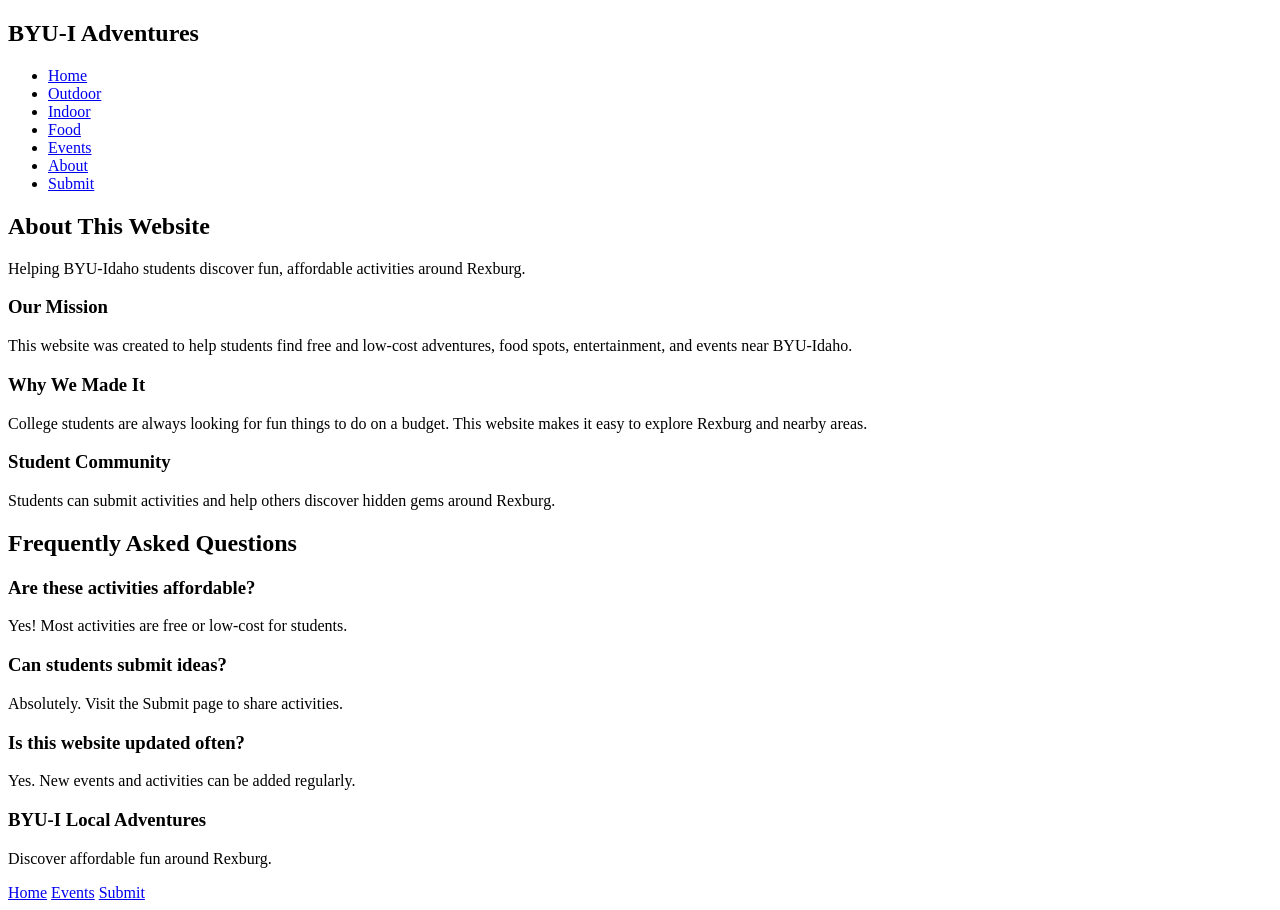
==== about.html @ 0efe22ce "Add about.html with website details and FAQs This HTML file provides information about the website's" ====
<!DOCTYPE html>
<html lang="en">
<head>
  <meta charset="UTF-8">
  <meta name="viewport" content="width=device-width, initial-scale=1.0">
  <title>About | BYU-I Adventures</title>

  <link rel="preconnect" href="https://fonts.googleapis.com">
  <link rel="preconnect" href="https://fonts.gstatic.com" crossorigin>

  <link href="https://fonts.googleapis.com/css2?family=Poppins:wght@300;400;500;600;700&display=swap" rel="stylesheet">

  <link rel="stylesheet" href="css/style.css">
</head>

<body>

<header>
  <nav class="navbar">

    <h1 class="logo">BYU-I Adventures</h1>

    <ul class="nav-links">
      <li><a href="index.html">Home</a></li>
      <li><a href="outdoor.html">Outdoor</a></li>
      <li><a href="indoor.html">Indoor</a></li>
      <li><a href="food.html">Food</a></li>
      <li><a href="events.html">Events</a></li>
      <li><a href="about.html">About</a></li>
      <li><a href="submit.html" class="nav-btn">Submit</a></li>
    </ul>

  </nav>
</header>

<section class="section">

  <div class="section-title">
    <h2>About This Website</h2>

    <p>
      Helping BYU-Idaho students discover fun, affordable
      activities around Rexburg.
    </p>
  </div>

  <div class="about-container">

    <div class="about-card">
      <h3>Our Mission</h3>

      <p>
        This website was created to help students find
        free and low-cost adventures, food spots,
        entertainment, and events near BYU-Idaho.
      </p>
    </div>

    <div class="about-card">
      <h3>Why We Made It</h3>

      <p>
        College students are always looking for fun things
        to do on a budget. This website makes it easy to
        explore Rexburg and nearby areas.
      </p>
    </div>

    <div class="about-card">
      <h3>Student Community</h3>

      <p>
        Students can submit activities and help others
        discover hidden gems around Rexburg.
      </p>
    </div>

  </div>

</section>

<section class="section faq-section">

  <div class="section-title">
    <h2>Frequently Asked Questions</h2>
  </div>

  <div class="faq">

    <h3>Are these activities affordable?</h3>

    <p>
      Yes! Most activities are free or low-cost for students.
    </p>

  </div>

  <div class="faq">

    <h3>Can students submit ideas?</h3>

    <p>
      Absolutely. Visit the Submit page to share activities.
    </p>

  </div>

  <div class="faq">

    <h3>Is this website updated often?</h3>

    <p>
      Yes. New events and activities can be added regularly.
    </p>

  </div>

</section>

<footer>

  <div class="footer-content">

    <h3>BYU-I Local Adventures</h3>

    <p>
      Discover affordable fun around Rexburg.
    </p>

    <div class="footer-links">
      <a href="index.html">Home</a>
      <a href="events.html">Events</a>
      <a href="submit.html">Submit</a>
    </div>

  </div>

</footer>

</body>
</html>
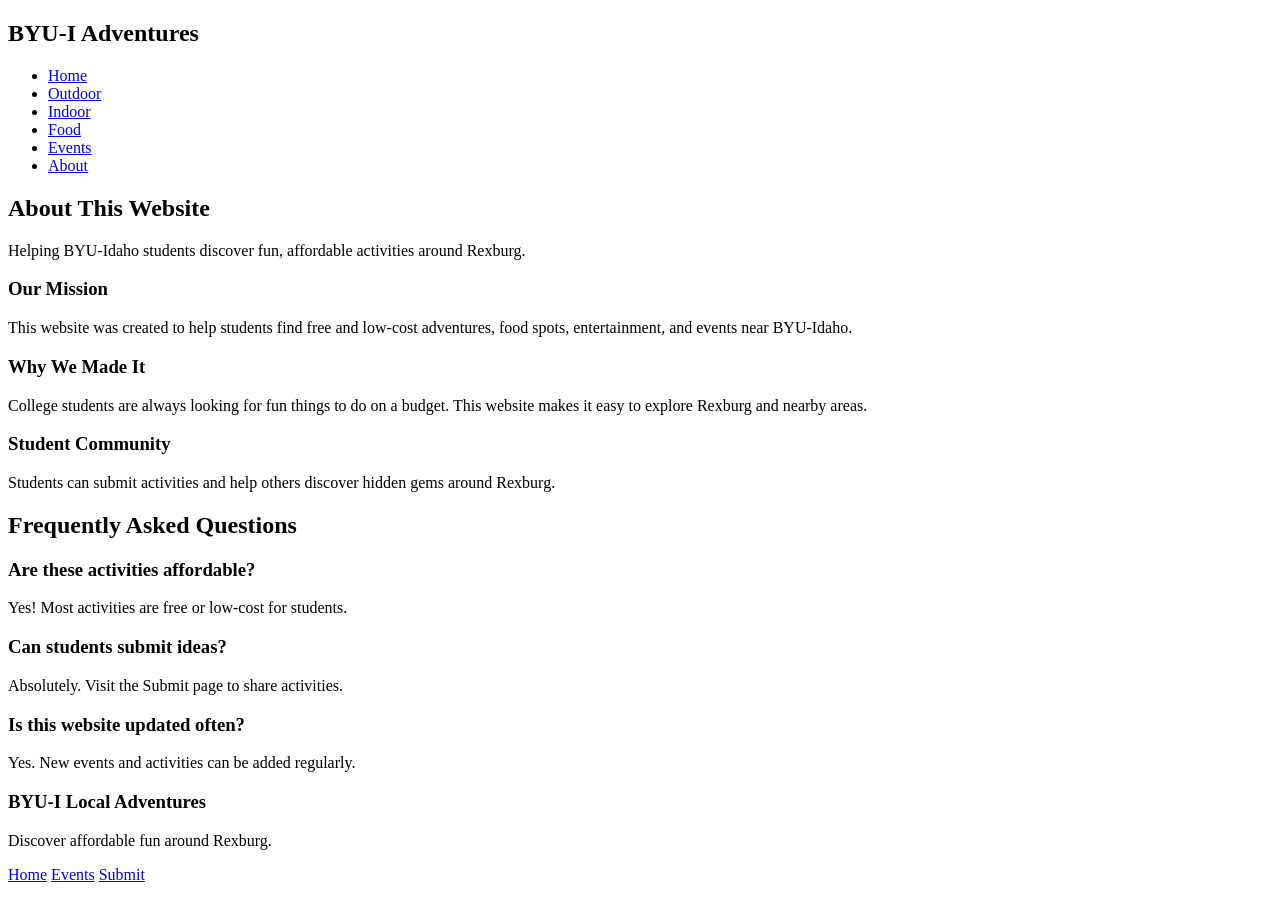
==== commit 58f1cd83: "normalizing header in about page Removed the 'Submit' link from the navigation bar." ====
--- a/about.html
+++ b/about.html
@@ -10,14 +10,13 @@
 
   <link href="https://fonts.googleapis.com/css2?family=Poppins:wght@300;400;500;600;700&display=swap" rel="stylesheet">
 
-  <link rel="stylesheet" href="css/style.css">
+  <link rel="stylesheet" href="css/styles.css">
 </head>
 
 <body>
 
 <header>
   <nav class="navbar">
-
     <h1 class="logo">BYU-I Adventures</h1>
 
     <ul class="nav-links">
@@ -27,9 +26,7 @@
       <li><a href="food.html">Food</a></li>
       <li><a href="events.html">Events</a></li>
       <li><a href="about.html">About</a></li>
-      <li><a href="submit.html" class="nav-btn">Submit</a></li>
     </ul>
-
   </nav>
 </header>
 
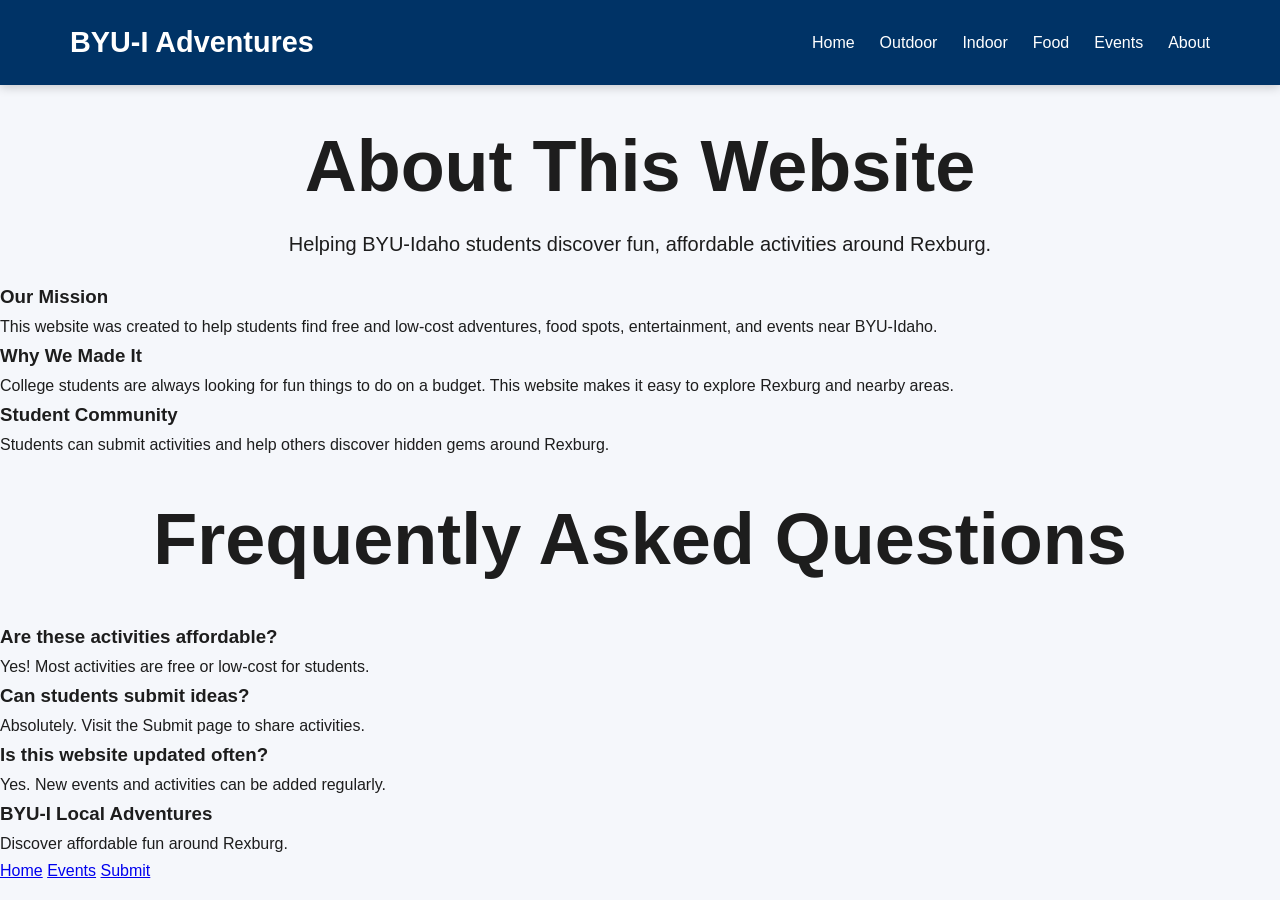
==== commit dc8e3ea7: "fixing css link up, about" ====
--- a/about.html
+++ b/about.html
@@ -10,7 +10,7 @@
 
   <link href="https://fonts.googleapis.com/css2?family=Poppins:wght@300;400;500;600;700&display=swap" rel="stylesheet">
 
-  <link rel="stylesheet" href="css/styles.css">
+  <link rel="stylesheet" href="styles.css">
 </head>
 
 <body>
--- a/styles.css
+++ b/styles.css
@@ -0,0 +1,114 @@
+/* =========================
+   RESET
+========================= */
+
+* {
+  margin: 0;
+  padding: 0;
+  box-sizing: border-box;
+}
+
+:root {
+  --primary: #003366;
+  --secondary: #00509d;
+  --accent: #ffd60a;
+  --light: #f5f7fb;
+  --dark: #1d1d1d;
+  --white: #ffffff;
+  --shadow: 0 8px 20px rgba(0,0,0,0.1);
+}
+
+body {
+  font-family: 'Poppins', sans-serif;
+  background: var(--light);
+  color: var(--dark);
+  line-height: 1.7;
+}
+
+img {
+  width: 100%;
+  display: block;
+}
+
+/* =========================
+   NAVBAR
+========================= */
+
+header {
+  background: var(--primary);
+  position: sticky;
+  top: 0;
+  z-index: 1000;
+  box-shadow: 0 2px 10px rgba(0,0,0,0.2);
+}
+
+.navbar {
+  max-width: 1200px;
+  margin: auto;
+  padding: 18px 30px;
+
+  display: flex;
+  justify-content: space-between;
+  align-items: center;
+}
+
+.logo {
+  color: var(--white);
+  font-size: 1.8rem;
+  font-weight: 700;
+}
+
+.nav-links {
+  display: flex;
+  list-style: none;
+  gap: 25px;
+  align-items: center;
+}
+
+.nav-links a {
+  color: white;
+  text-decoration: none;
+  font-weight: 500;
+  transition: 0.3s;
+}
+
+.nav-links a:hover {
+  color: var(--accent);
+}
+
+.nav-btn {
+  background: var(--accent);
+}
+
+
+/* rest of the styling code */
+
+.section-title {
+  margin: 20px;
+}
+
+h2 {
+  text-align: center;
+  font-size: 4.5em;
+}
+
+.section-title p {
+  text-align: center;
+  font-size: 1.25em;
+}
+
+.card-grid {
+  display: grid;
+  grid-template-columns: 1fr 1fr;
+  justify-content: space-around;
+  margin: 10%;
+}
+
+.activity-card {
+  text-align: center;
+  
+}
+
+.card-info h3, .card-info p, .card-info div {
+  text-align: center;
+}
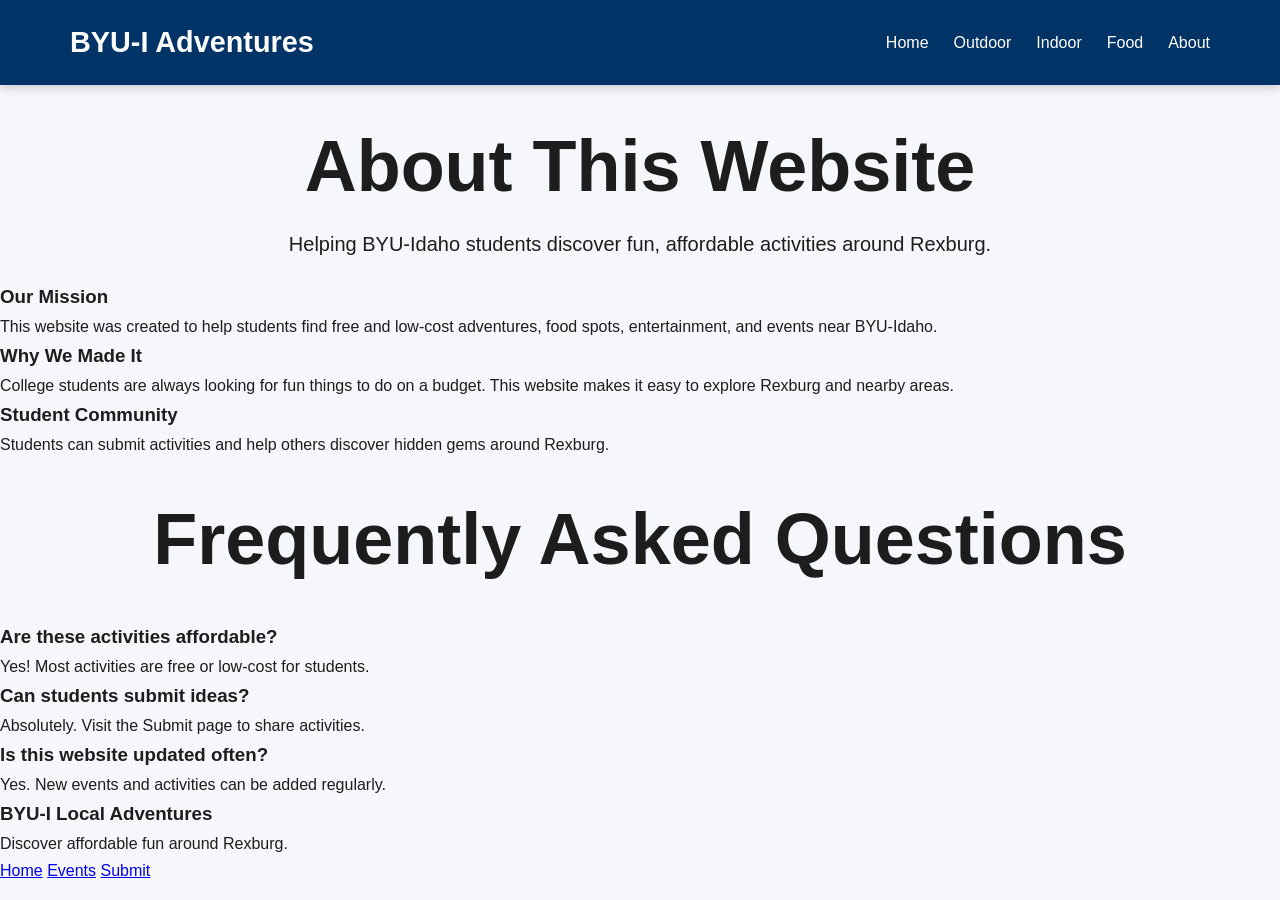
==== commit ed2ffa13: "Remove 'Events' link from about.html Removed the 'Events' link from the navigation menu." ====
--- a/about.html
+++ b/about.html
@@ -24,7 +24,6 @@
       <li><a href="outdoor.html">Outdoor</a></li>
       <li><a href="indoor.html">Indoor</a></li>
       <li><a href="food.html">Food</a></li>
-      <li><a href="events.html">Events</a></li>
       <li><a href="about.html">About</a></li>
     </ul>
   </nav>
--- a/styles.css
+++ b/styles.css
@@ -56,6 +56,12 @@
   color: var(--white);
   font-size: 1.8rem;
   font-weight: 700;
+  transition: 0.5s;
+}
+
+.logo:hover {
+   transform: scale(1.2);
+   color: var(--accent);
 }
 
 .nav-links {
@@ -101,6 +107,7 @@
   display: grid;
   grid-template-columns: 1fr 1fr;
   justify-content: space-around;
+  padding: 2.5%;
   margin: 10%;
 }
 
